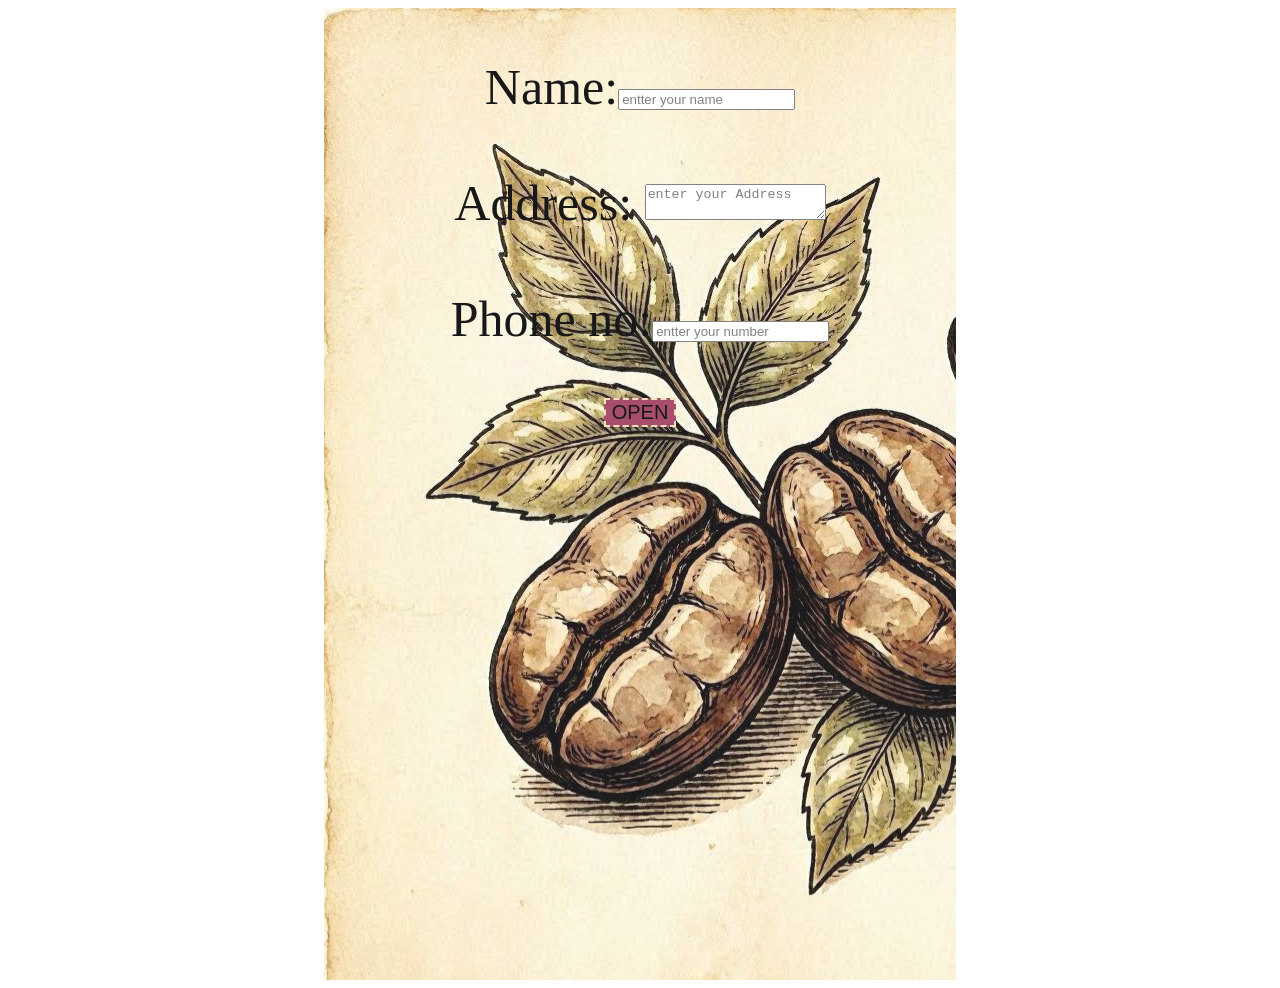
==== index.html @ e45110a7 "Add files via upload" ====
<html>
    <head>
        <link rel="icon" href="OIP.webp">
        <style>
            a{
                text-decoration: none;
            }

            .box{
                width: 50%;
                height: 110%;
                background-color: wheat;

                margin: auto;

                 background-image: url("OIGP.x.jpg");
                opacity: 0.9;
            }

    

            .box1{
                text-align: center;
                padding-top: 50px;
        
                font-size: 50px;

                color: black;
            }
            </style>
        <title>Cafe</title>

</head>

<body>
    <div class="box">

    <div class="box1">

        <form>
            Name:<input type="text" placeholder="entter your name" id="name"><br><br>
            <label>Address:</label>
            <textarea placeholder="enter your Address" id="address"></textarea><br><br>
            Phone no:<input type="number" placeholder="entter your number" id="phone">
            </form>
            <p id="message"></p>

            <button onclick="show()" id="button1"
            style="border: 2px dashed  wheat;
            font-size: 20px;
            text-decoration: none;
            background-color:   rgb(157, 59, 91) ;">OPEN</button>
            



            </div>
            </div>
    

    </body>
    </html>


    <script>

        var name = document.getElementById("name")
       var address = document.getElementById("address")
         var phone = document.getElementById("phone")
         var button1 = document.getElementById("button1")
         var message = document.getElementById("message")



         function show(){
            if(name.value == "" || address.value == "" || phone.value == "") 
         {
          
            alert("fill all the fields")

            setTimeout(function()
            {
                Window.location.href = "cafe.html"},2000)
            }
            

         else{
            setTimeout(function()
            {
            window.location.href = "cafe.html"},2000)
         }

        }
        </script>
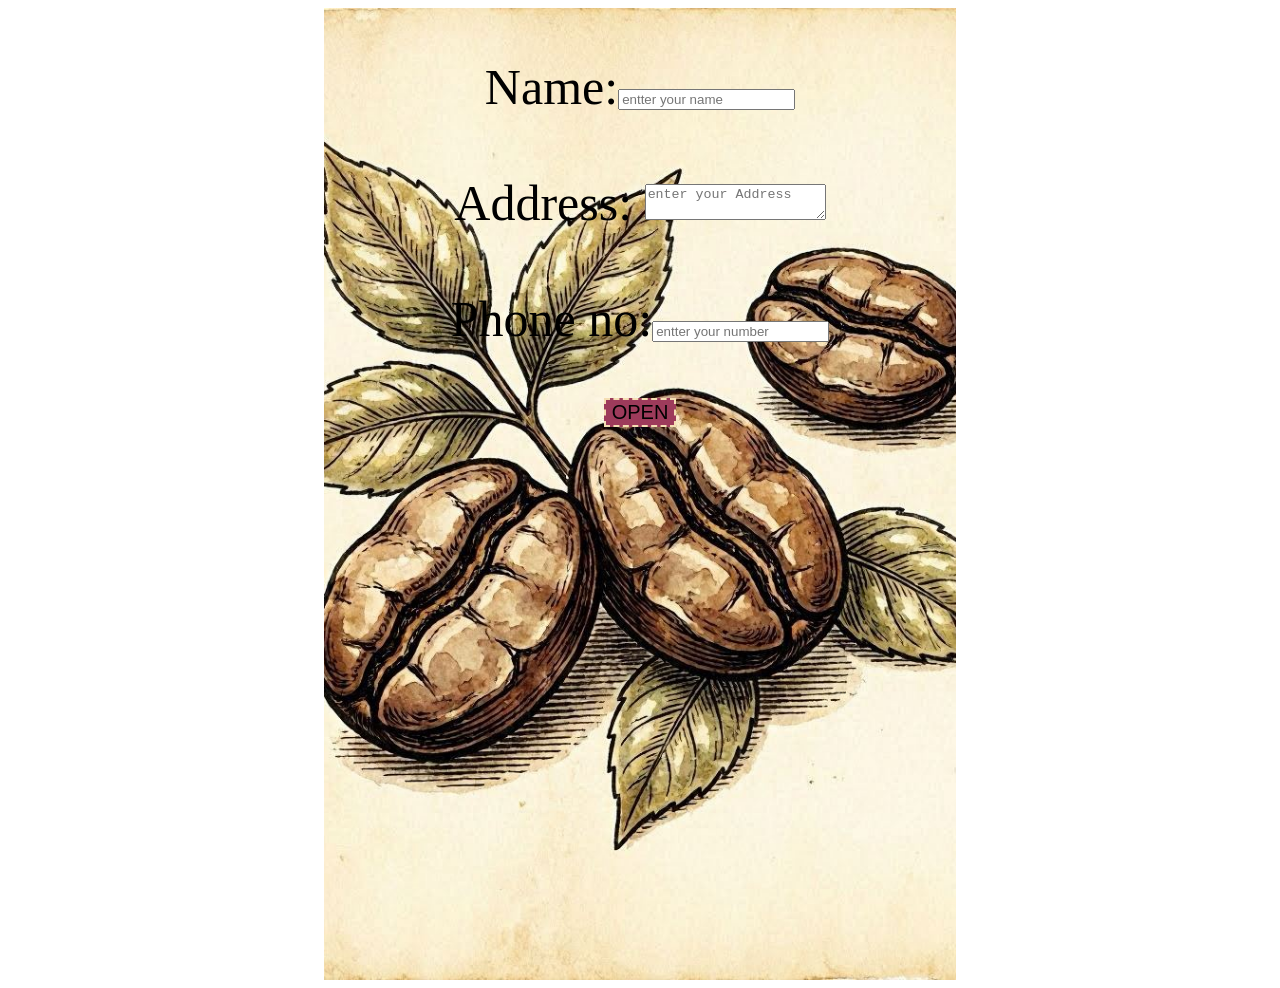
==== commit 42898fe3: "Add files via upload" ====
--- a/index.html
+++ b/index.html
@@ -1,6 +1,7 @@
 <html>
     <head>
-        <link rel="icon" href="OIP.webp">
+        <link name="viewport" content="width=device-width, initial-scale=1.0">
+        <meta rel="icon" href="OIP.webp">
         <style>
             a{
                 text-decoration: none;
@@ -14,7 +15,20 @@
                 margin: auto;
 
                  background-image: url("OIGP.x.jpg");
-                opacity: 0.9;
+                 background-repeat: no-repeat;
+                 background-size: cover;
+                 background-position: center;
+            }
+
+            @media screen and (max-width: 600px){
+                .box{
+                    width: 90%;
+                }
+
+                .box1{
+                    font-size: 25px;
+                }
+                
             }
 
     
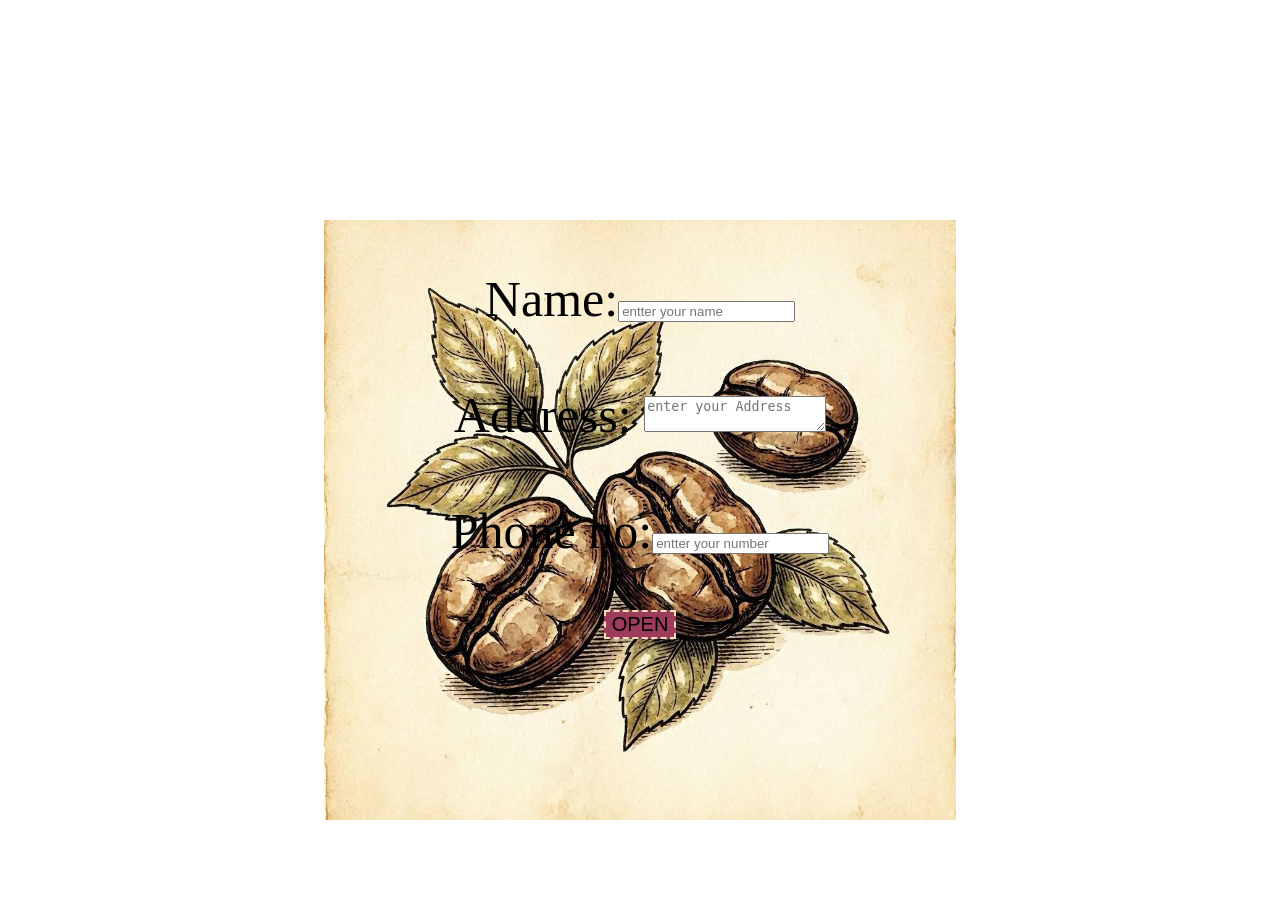
==== commit 1a75dd63: "Add files via upload" ====
--- a/index.html
+++ b/index.html
@@ -9,10 +9,12 @@
 
             .box{
                 width: 50%;
-                height: 110%;
+                height: 100vh;
                 background-color: wheat;
+                height: 600px;
 
                 margin: auto;
+                margin-top: 220px;
 
                  background-image: url("OIGP.x.jpg");
                  background-repeat: no-repeat;
@@ -23,6 +25,7 @@
             @media screen and (max-width: 600px){
                 .box{
                     width: 90%;
+                    height: 100vh;
                 }
 
                 .box1{
@@ -30,8 +33,6 @@
                 }
                 
             }
-
-    
 
             .box1{
                 text-align: center;
